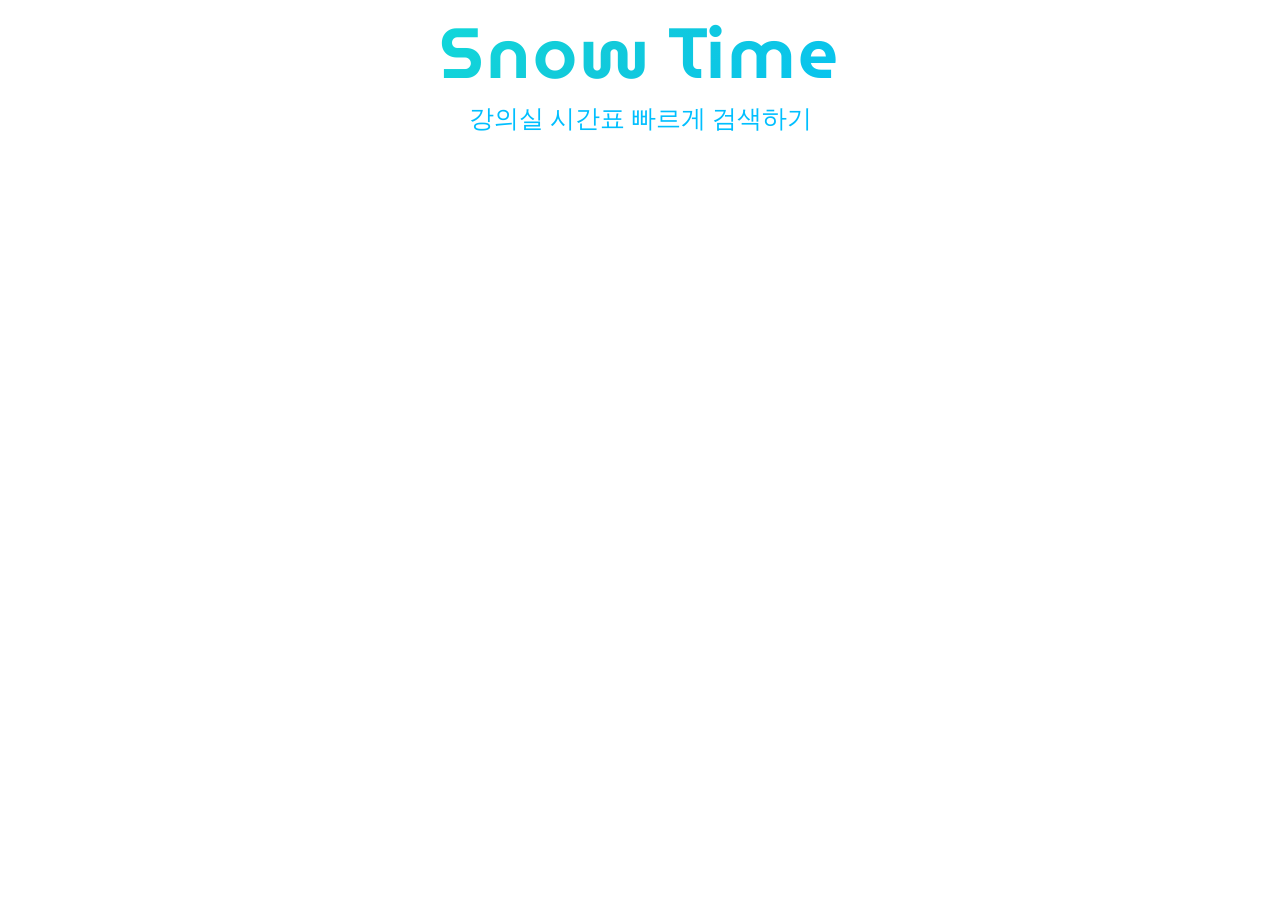
==== index.html @ a524bb33 "[init] #5 기본 세팅" ====
<!DOCTYPE html>
<html lang="ko">
<head>
  <meta charset="UTF-8">
  <meta name="viewport" content="width=device-width, initial-scale=1.0">
  <title>SNOWTIME</title>
  <link rel="stylesheet" href="./css/main.css">
</head>
<body>
  <div class="container">
    <!-- 로고 예시 -->
    <header class="text-center p-6">
      <h1 class="text-logo">Snow Time</h1>
      <p class="text-title color02 mt-4">강의실 시간표 빠르게 검색하기</p>
    </header>

    <!-- 기본 컴포넌트 예시 -->
    <main class="p-6">
      
    </main>

  </div>
  <script type="module" src="./js/main.js"></script>
</body>
</html>
---- css/main.css ----
/* 모든 스타일 파일들을 import - 상대 경로 수정 */
@import url('../assets/css/reset.css');
@import url('../assets/css/variables.css');
@import url('../assets/css/typography.css');
@import url('../assets/css/components.css');
@import url('../assets/css/utilities.css');

/* 프로젝트별 커스텀 스타일 */
.container {
  max-width: 1200px;
  margin: 0 auto;
  padding: 0 var(--space-4);
}

.section {
  padding: var(--space-16) 0;
}

/* 반응형 컨테이너 */
@media (max-width: 640px) {
  .container {
    padding: 0 var(--space-2);
  }
  
  .section {
    padding: var(--space-8) 0;
  }
}

/* 다크모드 지원 (선택사항) */
@media (prefers-color-scheme: dark) {
  :root {
    --color-white: #1f2937;
    --color-black: #f9fafb;
    --color-gray-100: #374151;
    --color-gray-200: #4b5563;
    --color-gray-900: #f3f4f6;
  }
}
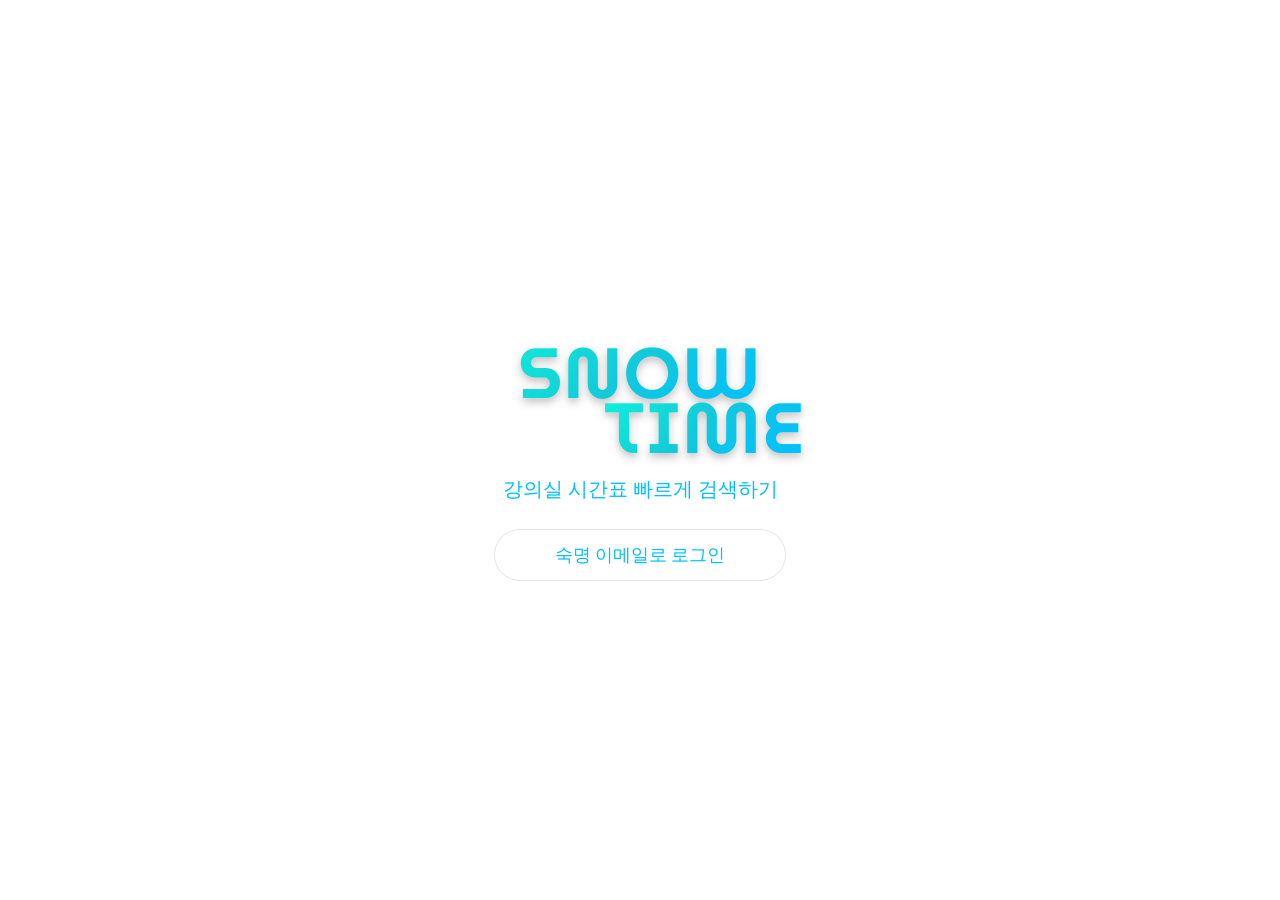
==== commit bed1cb98: "[FEAT] #3 로그인 화면 구현" ====
--- a/index.html
+++ b/index.html
@@ -7,19 +7,18 @@
   <link rel="stylesheet" href="./css/main.css">
 </head>
 <body>
-  <div class="container">
-    <!-- 로고 예시 -->
-    <header class="text-center p-6">
-      <h1 class="text-logo">Snow Time</h1>
-      <p class="text-title color02 mt-4">강의실 시간표 빠르게 검색하기</p>
-    </header>
+  <!-- 로딩 화면 -->
+  <div id="loading" class="hidden">
+    <div class="container text-center">
+      <p class="text-ord">로딩 중...</p>
+    </div>
+  </div>
 
-    <!-- 기본 컴포넌트 예시 -->
-    <main class="p-6">
-      
-    </main>
+  <!-- 앱 컨테이너 - 여기에 동적으로 화면이 로드됩니다 --> <!-- 수정: 앱 컨테이너 추가 -->
+  <div id="app">
+    <!-- 초기 화면은 main.js에서 동적으로 로드됩니다 -->
+  </div>
 
-  </div>
   <script type="module" src="./js/main.js"></script>
 </body>
 </html>
--- a/css/main.css
+++ b/css/main.css
@@ -5,15 +5,40 @@
 @import url('../assets/css/components.css');
 @import url('../assets/css/utilities.css');
 
-/* 프로젝트별 커스텀 스타일 */
+body {
+  min-height: 100vh;
+  display: flex;
+  align-items: center;
+  justify-content: center;
+}
+
 .container {
   max-width: 1200px;
-  margin: 0 auto;
   padding: 0 var(--space-4);
+  text-align: center;
 }
 
 .section {
   padding: var(--space-16) 0;
+}
+
+.logo-indent {
+  margin-left: 130px;
+  margin-top: -5px;
+}
+
+.text-logo {
+  font-family: var(--font-logo);
+  font-size: var(--text-logo-size);
+  font-weight: var(--font-semibold);
+  line-height: var(--leading-logo);
+  letter-spacing: var(--tracking-logo);
+  background: var(--color01);
+  -webkit-background-clip: text;
+  -webkit-text-fill-color: transparent;
+  background-clip: text;
+  color: transparent;
+  filter: drop-shadow(0px 4px 4px rgba(0, 0, 0, 0.25));
 }
 
 /* 반응형 컨테이너 */
